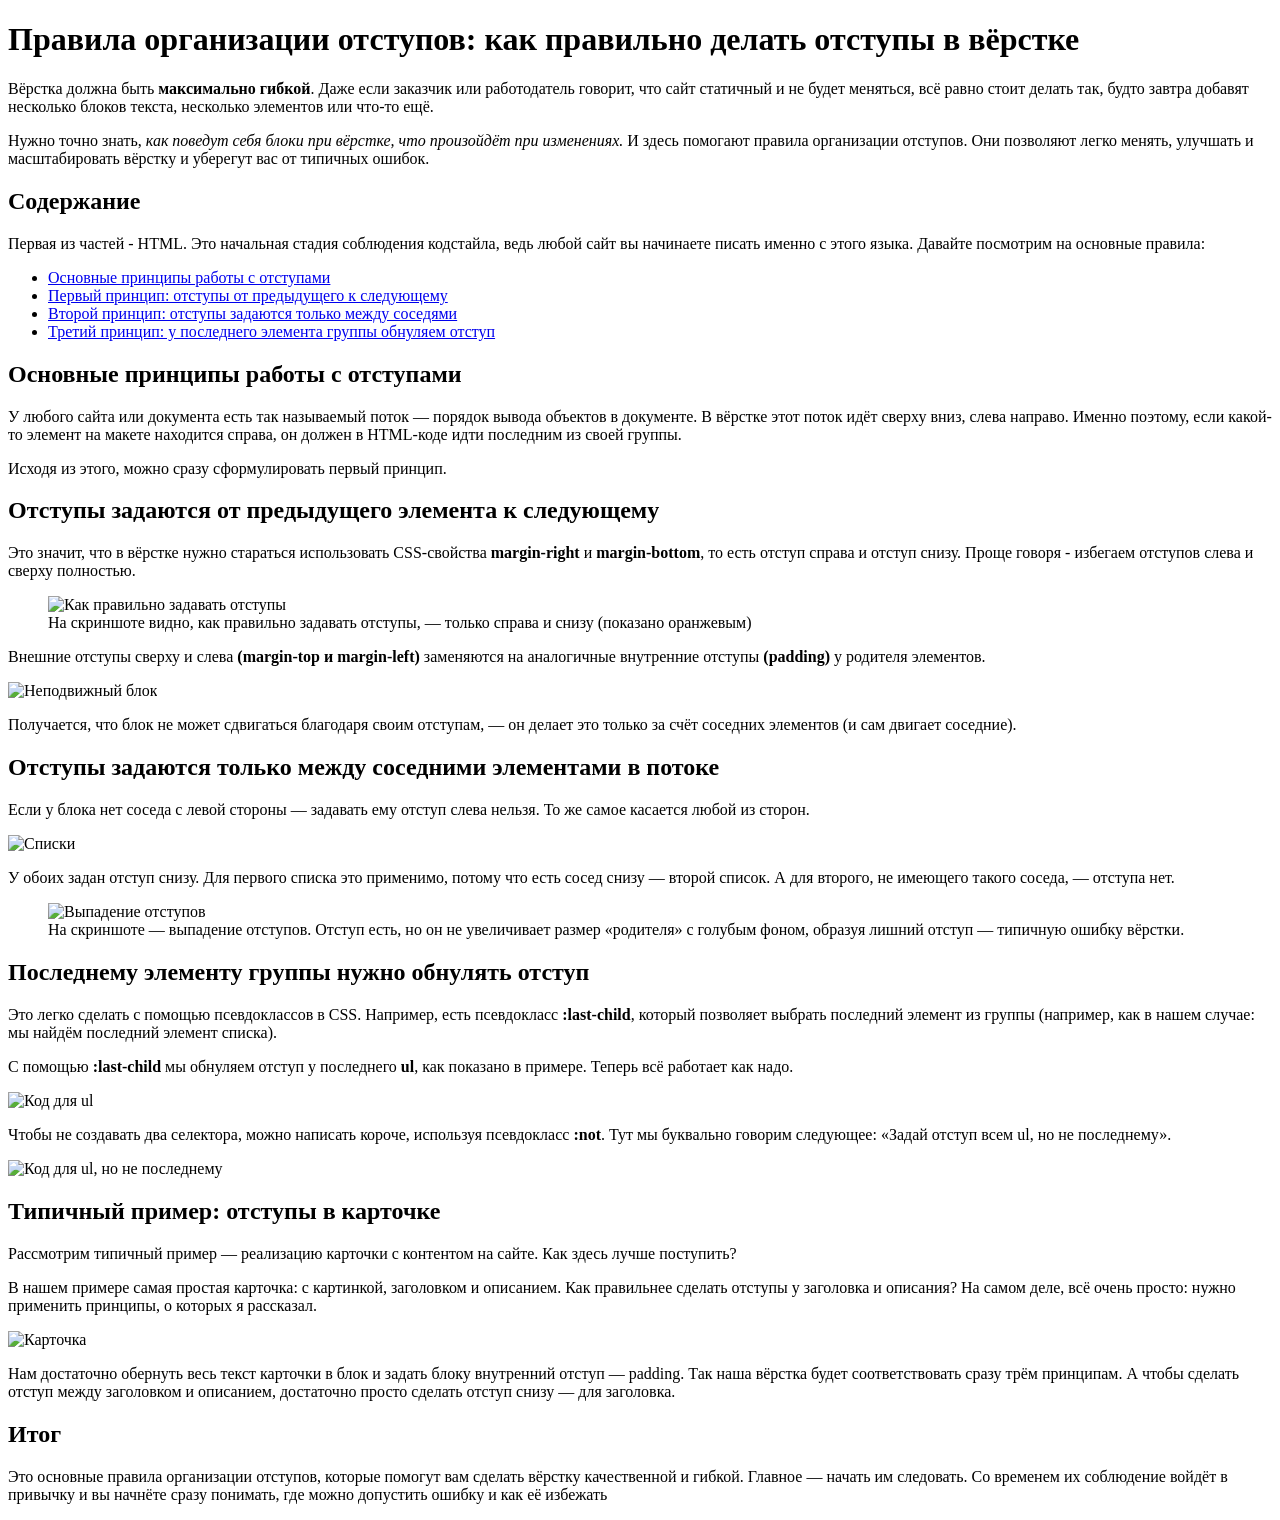
==== article.html @ e445d59d "Add files via upload" ====
<!DOCTYPE html>
<html lang="ru">

<head>
  <meta charset="UTF-8">
  <title>Статья — Правила отступов</title>
  <link rel="stylesheet" href="css/normalize.css">
  <link rel="stylesheet" href="css/style.css">
</head>

<body>
  <div class="container">

    <h1 class="main-title">
      <b>Правила организации отступов:</b> как правильно делать отступы в вёрстке
    </h1>
    <p class="text">
      Вёрстка должна быть <b>максимально гибкой</b>. Даже если заказчик или работодатель говорит, что сайт статичный
      и
      не
      будет меняться, всё равно стоит делать так, будто завтра добавят несколько блоков текста, несколько элементов
      или
      что-то ещё.
    </p>
    <p class="text">
      Нужно точно знать, <i>как поведут себя блоки при вёрстке, что произойдёт при изменениях.</i> И здесь помогают
      правила организации отступов. Они позволяют легко менять, улучшать и масштабировать вёрстку и уберегут вас от
      типичных ошибок.
    </p>

    <div class="text-block decorate-1">
      <h2 class="second-title">Содержание</h2>
      <p class="text">
        Первая из частей - HTML. Это начальная стадия соблюдения кодстайла, ведь любой сайт вы начинаете писать именно
        с
        этого языка. Давайте посмотрим на основные правила:

      </p>
      <ul class="list">
        <li>
          <a href="#section1" class="list-link">Основные принципы работы с отступами</a>
        </li>
        <li>
          <a href="#section2" class="list-link">Первый принцип: отступы от предыдущего к следующему</a>
        </li>
        <li>
          <a href="#section3" class="list-link">Второй принцип: отступы задаются только между соседями</a>
        </li>
        <li>
          <a href="#section4" class="list-link">Третий принцип: у последнего элемента группы обнуляем отступ</a>
        </li>
      </ul>
    </div>

    <div id="section1" class="chapter">
      <h2 class="second-title">Основные принципы работы с отступами</h2>
      <p class="text">
        У любого сайта или документа есть так называемый поток — порядок вывода объектов в документе. В вёрстке этот
        поток
        идёт сверху вниз, слева направо. Именно поэтому, если какой-то элемент на макете находится справа, он должен в
        HTML-коде идти последним из своей группы.

      </p>
      <p class="decorated-paragraph">
        Исходя из этого, можно сразу сформулировать первый принцип.
      </p>
    </div>

    <div id="section2" class="chapter">
      <h2 class="second-title">Отступы задаются от предыдущего элемента к следующему</h2>
      <p class="text">
        Это значит, что в вёрстке нужно стараться использовать CSS-свойства <b>margin-right</b> и
        <b>margin-bottom</b>,
        то
        есть отступ справа и отступ снизу. Проще говоря - избегаем отступов слева и сверху полностью.
      </p>
      <figure class="image-wrapper">
        <img src="img/1.jpg" alt="Как правильно задавать отступы">
        <figcaption class="image-description">
          На скриншоте видно, как правильно задавать отступы, — только справа и снизу (показано оранжевым)
        </figcaption>
      </figure>
      <p class="text">
        Внешние отступы сверху и слева <b>(margin-top и margin-left)</b> заменяются на аналогичные внутренние отступы
        <b>(padding)</b> у родителя элементов.
      </p>
      <img src="img/2.jpg" alt="Неподвижный блок" class="image">
      <p class="text">
        Получается, что блок не может сдвигаться благодаря своим отступам, — он делает это только за счёт соседних
        элементов (и сам двигает соседние).
      </p>
    </div>

    <div id="section3" class="chapter">
      <h2 class="second-title">Отступы задаются только между соседними элементами в потоке</h2>
      <p class="text">
        Если у блока нет соседа с левой стороны — задавать ему отступ слева нельзя. То же самое касается любой из
        сторон.
      </p>
      <img src="img/3.jpg" alt="Списки" class="image">

      <p class="text">
        У обоих задан отступ снизу. Для первого списка это применимо, потому что есть сосед снизу — второй список. А
        для
        второго, не имеющего такого соседа, — отступа нет.
      </p>

      <figure class="image-wrapper">
        <img src="img/4.jpg" alt="Выпадение отступов">
        <figcaption class="image-description">
          На скриншоте — выпадение отступов. Отступ есть, но он не увеличивает размер «родителя» с голубым
          фоном, образуя лишний отступ — типичную ошибку вёрстки.</figcaption>
      </figure>
    </div>

    <div id="section4" class="chapter">
      <h2 class="second-title">Последнему элементу группы нужно обнулять отступ</h2>
      <p class="text">
        Это легко сделать с помощью псевдоклассов в CSS. Например, есть псевдокласс <b>:last-child</b>, который
        позволяет
        выбрать последний элемент из группы (например, как в нашем случае: мы найдём последний элемент списка).
      </p>

      <p class="text">
        С помощью <b>:last-child</b> мы обнуляем отступ у последнего <b>ul</b>, как показано в примере. Теперь всё
        работает как надо.

      </p>
      <img src="img/5.jpg" alt="Код для ul" class="image">
      <p class="text">
        Чтобы не создавать два селектора, можно написать короче, используя псевдокласс <b>:not</b>. Тут мы буквально
        говорим следующее: «Задай отступ всем ul, но не последнему».
      </p>
      <img src="img/6.jpg" alt="Код для ul, но не последнему" class="image">

    </div>
    <h2 class="second-title">Типичный пример: отступы в карточке</h2>
    <p class="text">
      Рассмотрим типичный пример — реализацию карточки с контентом на сайте. Как здесь лучше поступить?

    </p>

    <p class="text">
      В нашем примере самая простая карточка: с картинкой, заголовком и описанием. Как правильнее сделать отступы у
      заголовка и описания? На самом деле, всё очень просто: нужно применить принципы, о которых я рассказал.

    </p>
    <img src="img/7.jpg" alt="Карточка" class="image">
    <p class="text">
      Нам достаточно обернуть весь текст карточки в блок и задать блоку внутренний отступ — padding. Так наша вёрстка
      будет соответствовать сразу трём принципам. А чтобы сделать отступ между заголовком и описанием, достаточно
      просто
      сделать отступ снизу — для заголовка.
    </p>
    <div id="Conclusion" class="text-block decorate-2">
      <h2 class="second-title">Итог</h2>
      <p class="text">
        Это основные правила организации отступов, которые помогут вам сделать вёрстку качественной и гибкой. Главное —
        начать им следовать. Со временем их соблюдение войдёт в привычку и вы начнёте сразу понимать, где можно
        допустить
        ошибку и как её избежать
      </p>
    </div>

  </div>
</body>

</html>
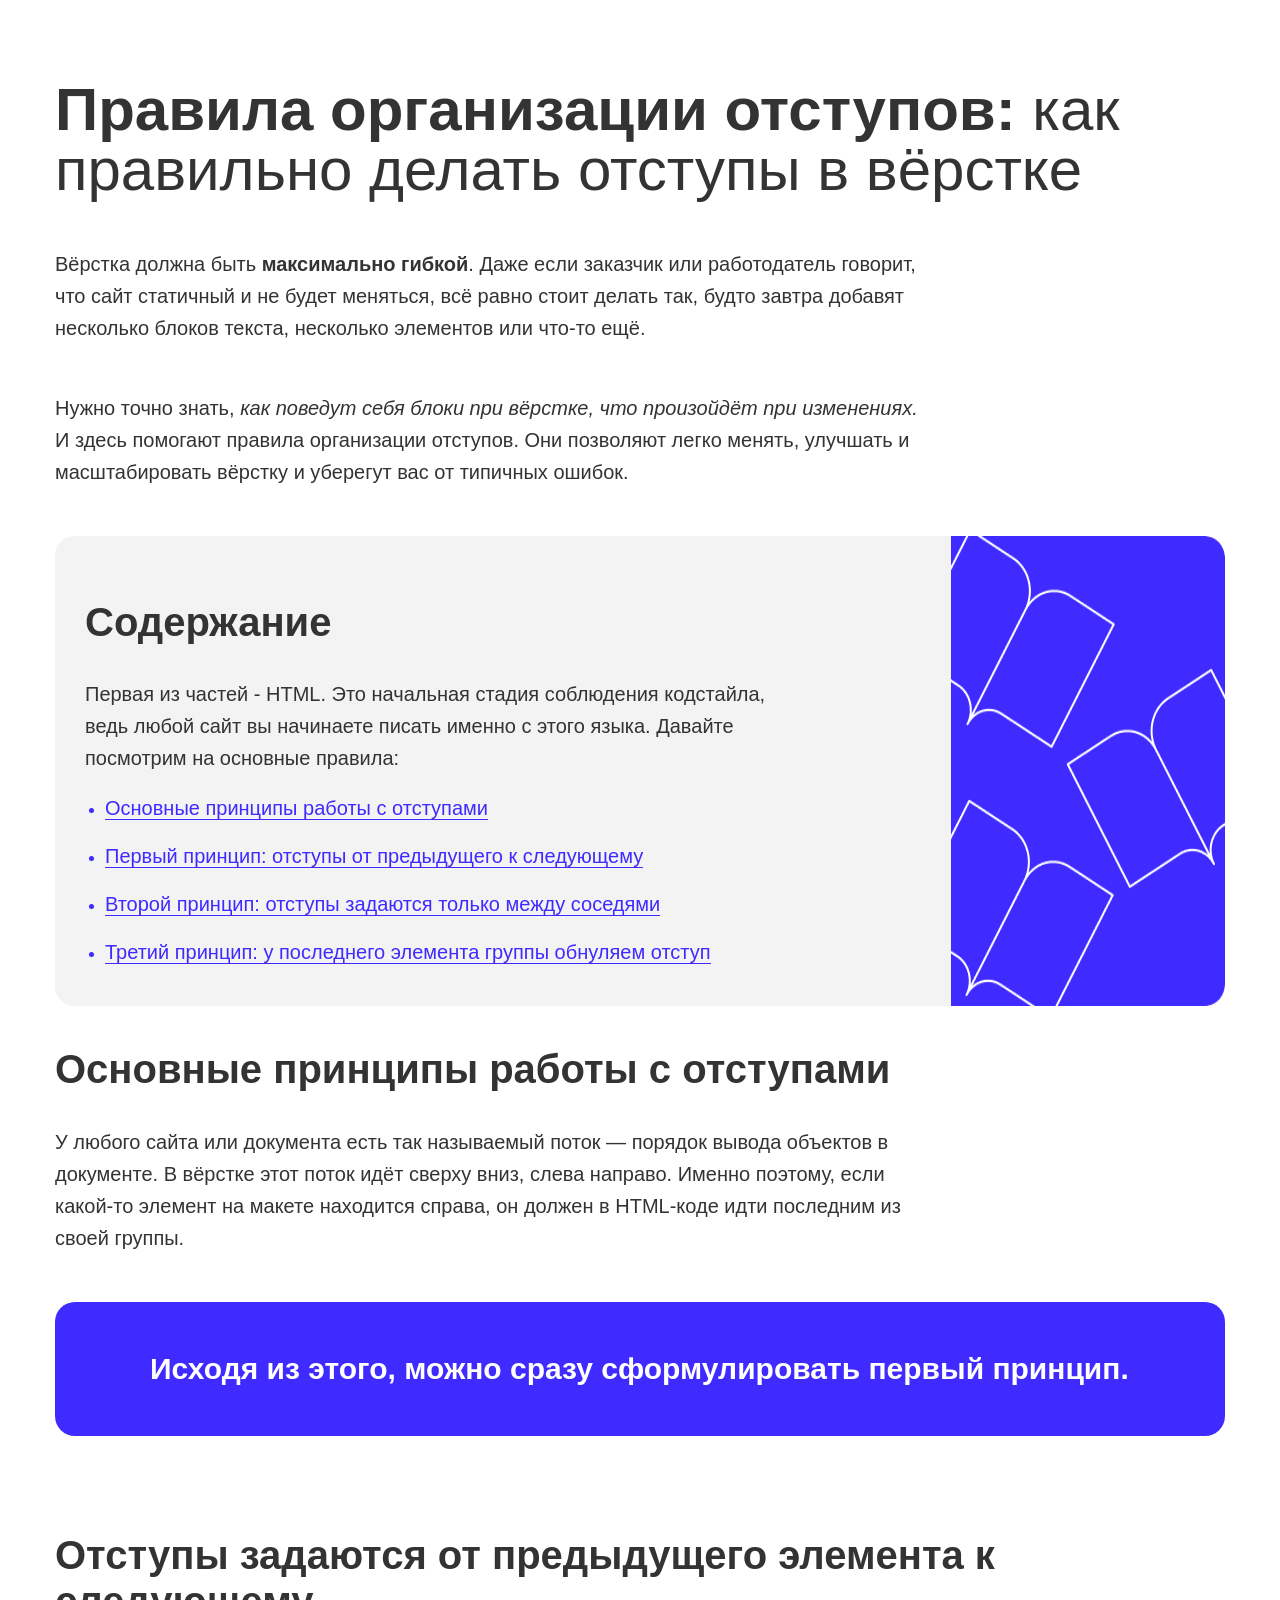
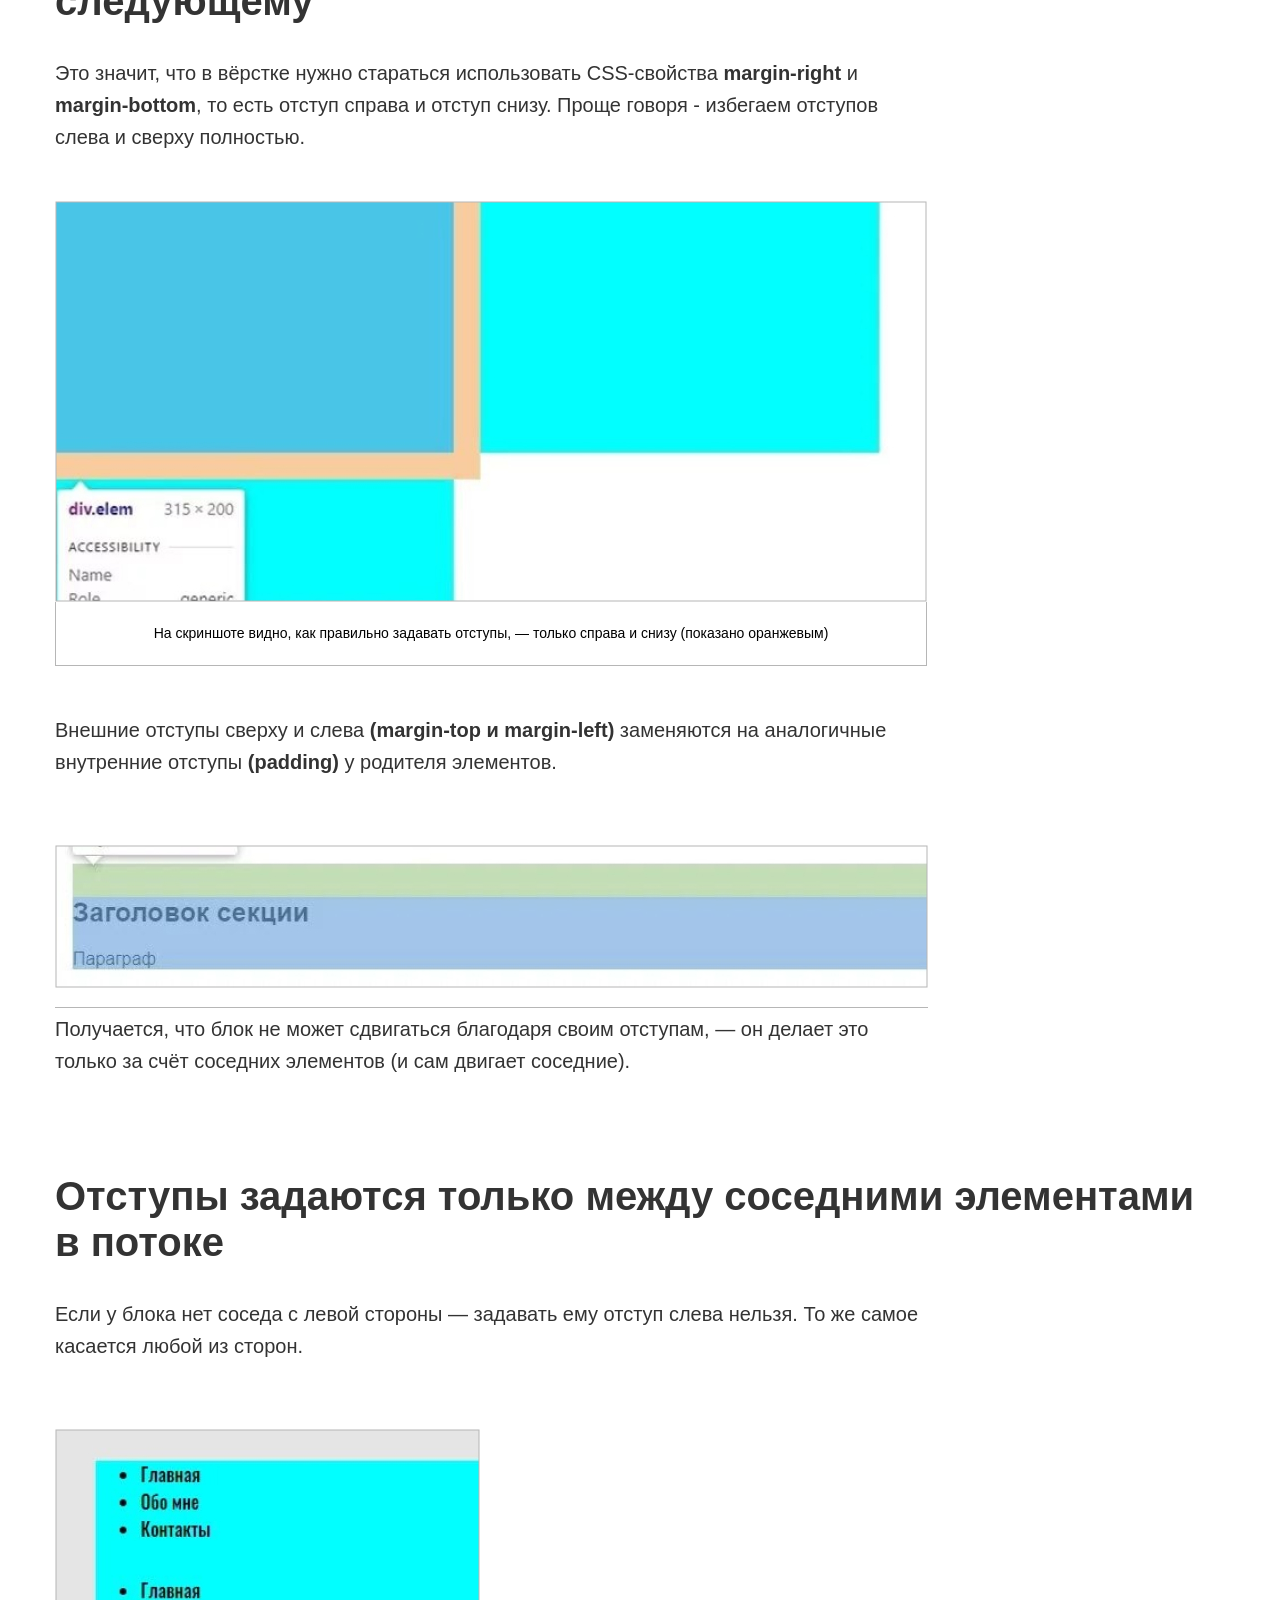
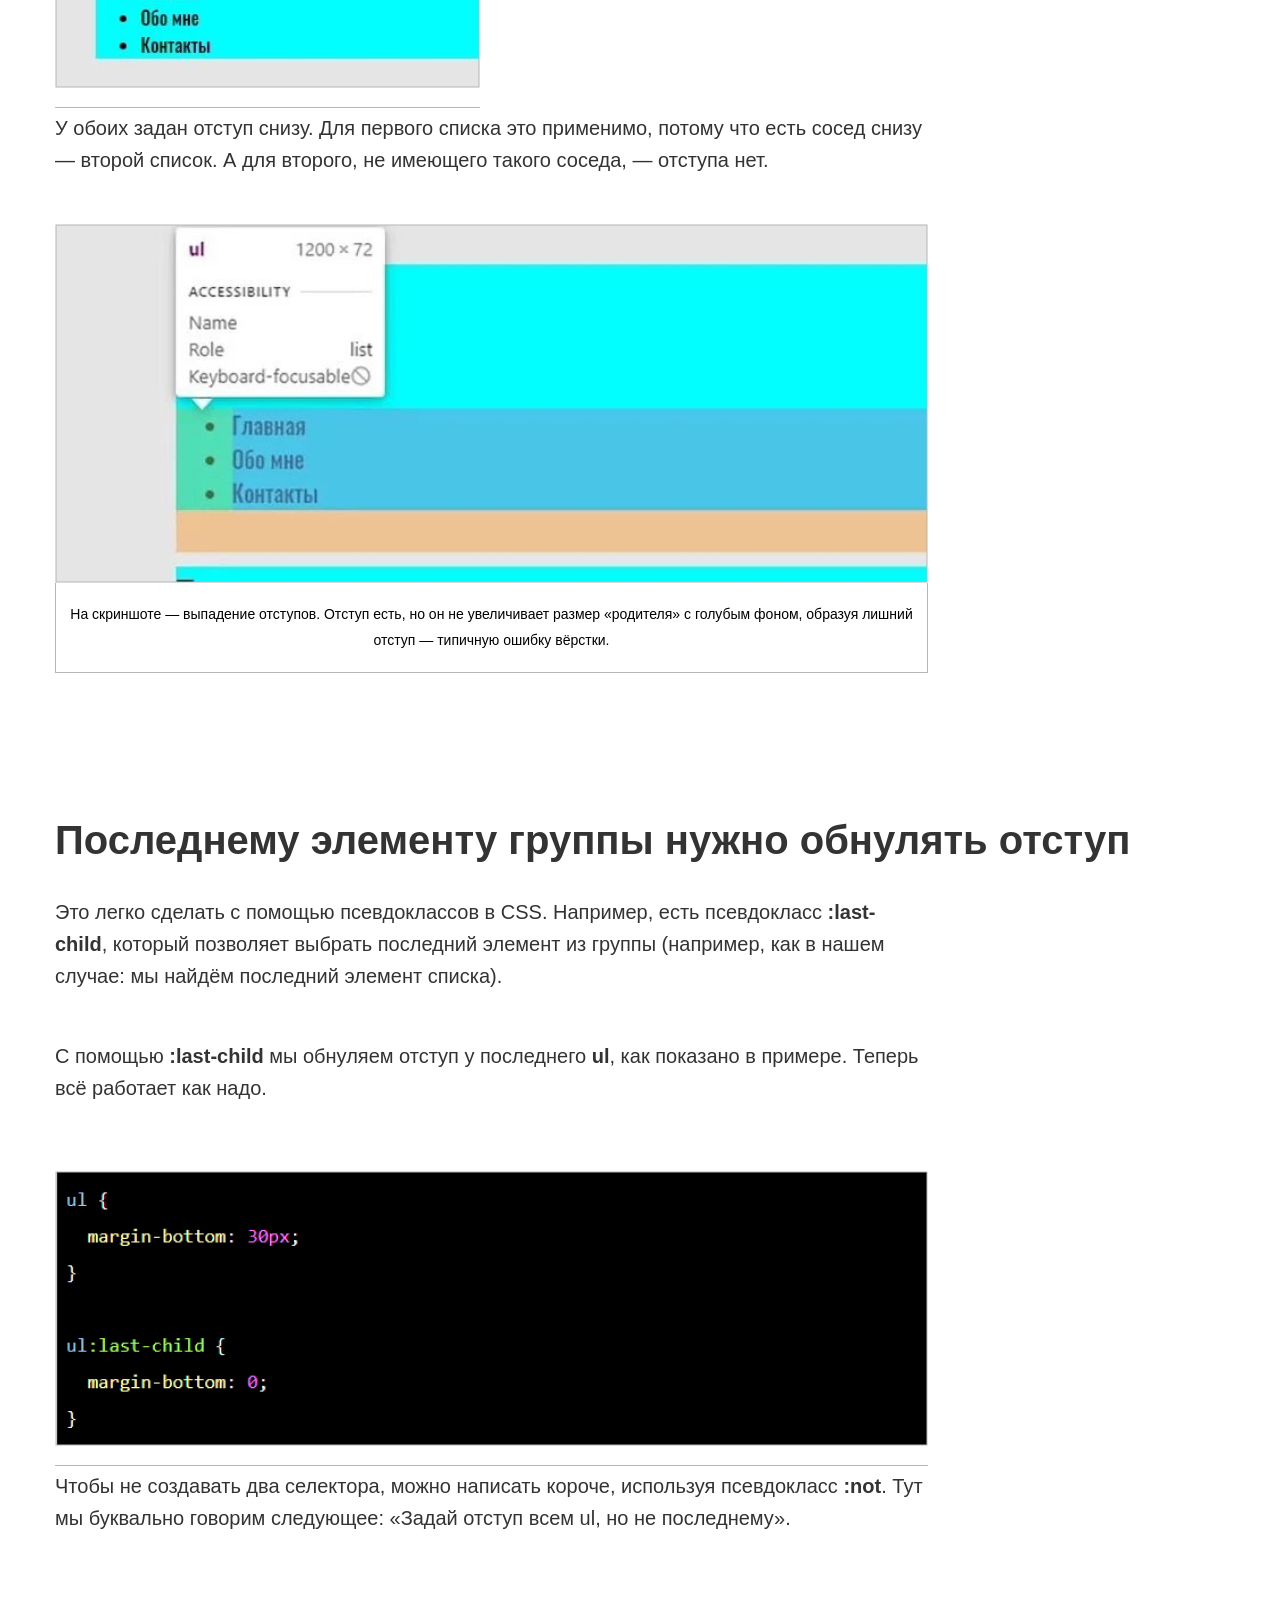
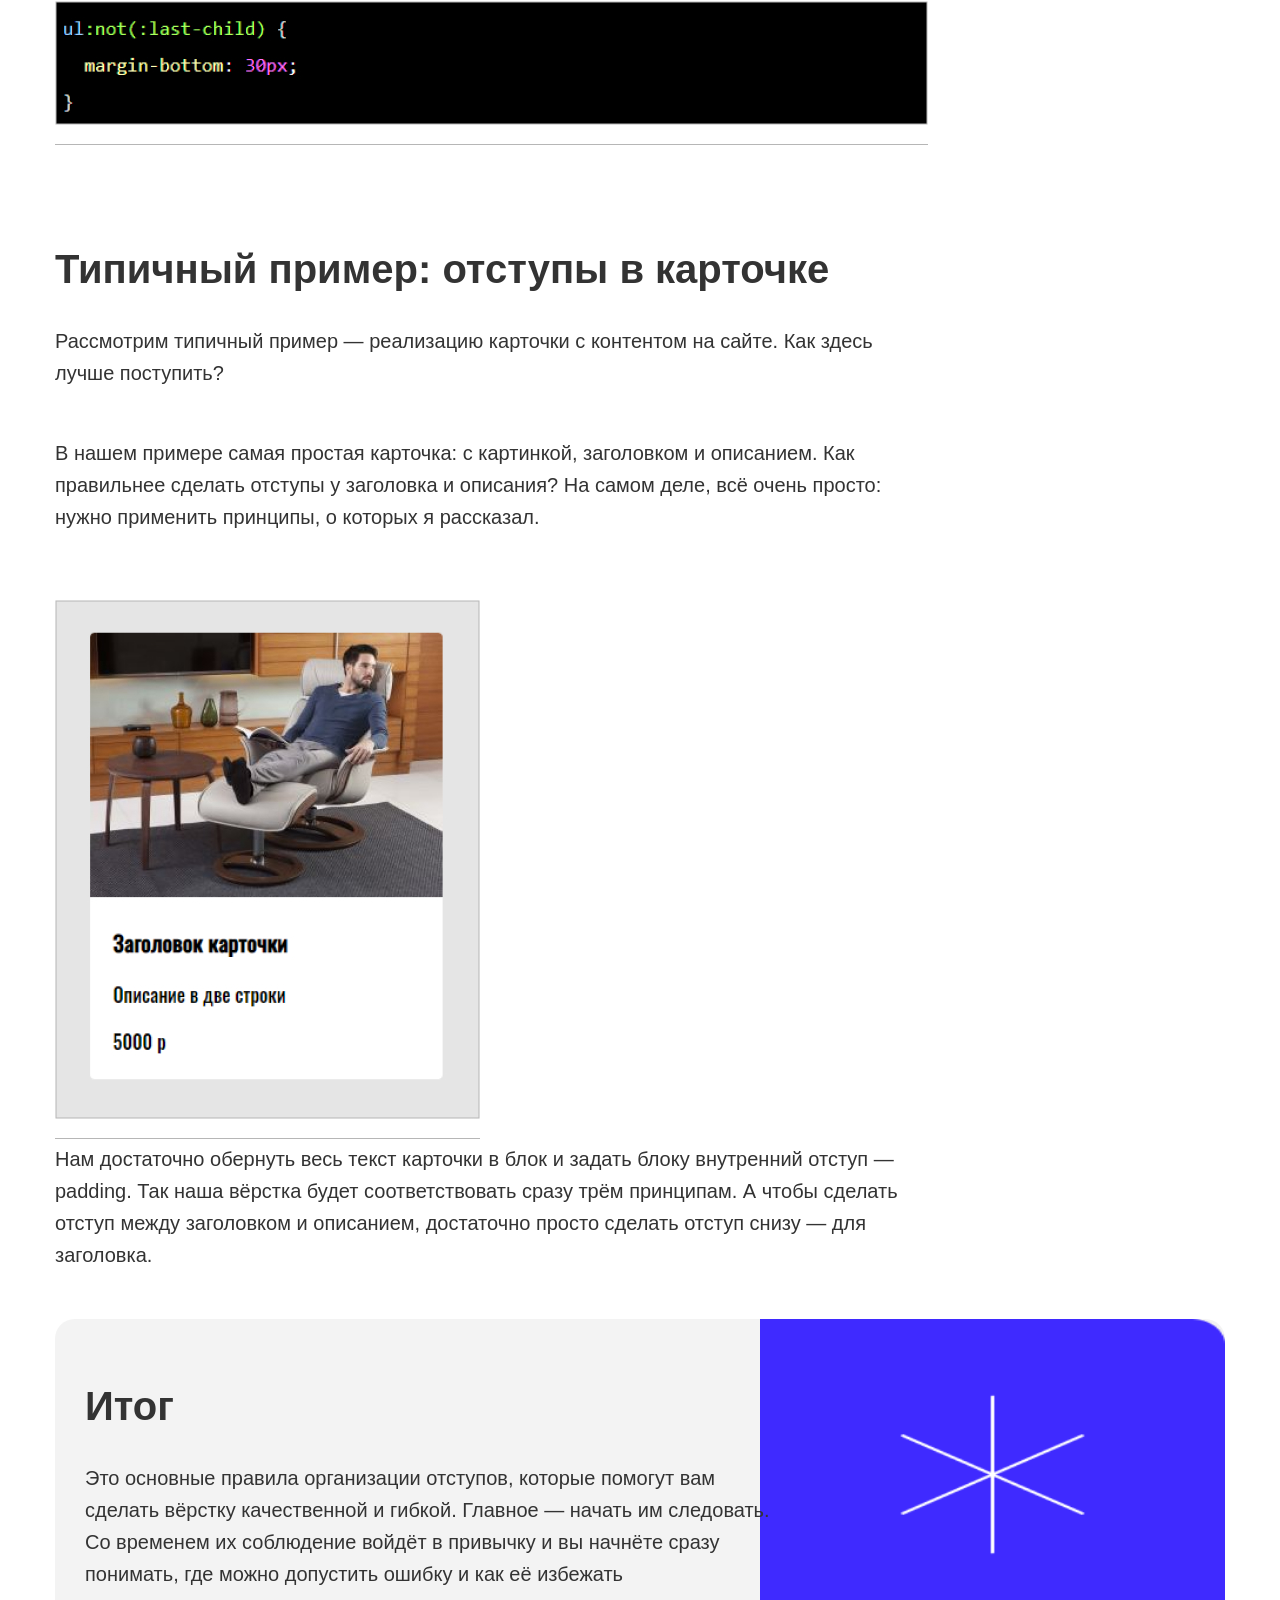
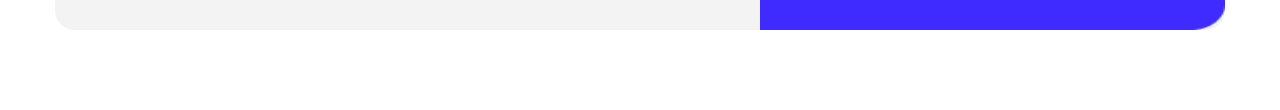
==== commit 828ac2ec: "Update article.html" ====
--- a/article.html
+++ b/article.html
@@ -109,7 +109,8 @@
         <img src="img/4.jpg" alt="Выпадение отступов">
         <figcaption class="image-description">
           На скриншоте — выпадение отступов. Отступ есть, но он не увеличивает размер «родителя» с голубым
-          фоном, образуя лишний отступ — типичную ошибку вёрстки.</figcaption>
+          фоном, образуя лишний <br> отступ — типичную ошибку вёрстки.
+        </figcaption>
       </figure>
     </div>
 
@@ -165,4 +166,4 @@
   </div>
 </body>
 
-</html>+</html>
--- a/css/style.css
+++ b/css/style.css
@@ -0,0 +1,192 @@
+html {
+  box-sizing: border-box;
+}
+
+*,
+*::before,
+*::after {
+  box-sizing: inherit;
+}
+
+a {
+  color: inherit;
+  text-decoration: none;
+}
+
+img {
+  max-width: 100%;
+}
+
+body {
+  font-family: Arial, Verdana, sans-serif;
+  margin: 0;
+}
+
+.container {
+  margin: 0 auto;
+  padding: 80px 0;
+  width: 1170px;
+}
+
+.main-content {
+  display: flex;
+  flex-direction: column;
+  align-items: center;
+  justify-content: center;
+  min-height: 100vh;
+  color: #fff;
+  background-color: #070217;
+}
+
+.logo {
+  display: inline-block;
+  margin-bottom: 50px;
+
+}
+
+.nav-link {
+  font-weight: 700;
+  font-size: 18px;
+  background-color: #3f2aff;
+  color: #fff;
+  padding: 18px 24px;
+  display: inline-block;
+  margin-bottom: 48px;
+}
+
+.download-link {
+  font-weight: 700;
+  font-size: 18px;
+  color: #3f2aff;
+  padding-left: 30px;
+  background-image: url("../img/download.png");
+  background-repeat: no-repeat;
+  background-size: 24px 24px;
+  background-position: left center;
+}
+
+.image {
+  border-bottom: 1px solid #b6b6b6;
+  border-top: none;
+  padding: 19px 0;
+  font-size: 14px;
+  font-weight: 400;
+  text-align: center;
+
+}
+
+.main-title {
+  margin: 0;
+  margin-bottom: 48px;
+  font-weight: 400;
+  font-size: 60px;
+  line-height: 60px;
+  color: #333;
+}
+
+.text {
+  margin: 0;
+  margin-bottom: 48px;
+  max-width: 871px;
+  font-weight: 400;
+  font-size: 20px;
+  line-height: 32px;
+  color: #333;
+}
+
+.second-title {
+  font-size: 40px;
+  line-height: 46px;
+  color: #333;
+}
+
+.text-block {
+  margin-bottom: 40px;
+  padding: 30px;
+  background-color: #f3f3f3;
+  background-repeat: no-repeat;
+  background-position: right center;
+  border-radius: 20px;
+}
+
+.text-block:last-child {
+  margin: 0;
+}
+
+.text-block .text {
+  margin-bottom: 10px;
+  max-width: 692px;
+  line-height: 160%;
+}
+
+.list-link {
+  border-bottom: 1px solid currentColor;
+  font-size: 20px;
+  line-height: 240%;
+  color: #3f2aff;
+}
+
+
+.decorated-paragraph {
+  width: 100%;
+  padding: 50px 95px;
+  border-radius: 20px;
+  background-color: #3f2aff;
+  color: #ffffff;
+  font-size: 30px;
+  font-weight: 700;
+  box-sizing: border-box;
+}
+
+.list {
+  margin: 0;
+  padding-left: 20px;
+}
+
+.list ::marker {
+  color: #3f2aff;
+}
+
+.list-link {
+  border-bottom: 1px solid #3f2aff;
+  font-size: 20px;
+  line-height: 240%;
+  color: #3f2aff;
+}
+
+.image-wrapper {
+  margin: 0;
+  margin-bottom: 48px;
+  display: inline-block;
+  font-size: 0;
+}
+
+.image-description {
+  padding: 19px 0;
+  border: 1px solid #b6b6b6;
+  border-top: none;
+  font-weight: 400;
+  font-size: 14px;
+  line-height: 180%;
+  text-align: center;
+
+}
+
+.chapter {
+  margin-bottom: 96px;
+}
+
+.chapter:last-child {
+  margin-bottom: 0;
+}
+
+
+.decorate-1 {
+  background-image: url("../img/decorate-1.png");
+  background-size: 274px 100%;
+}
+
+.decorate-2 {
+  background-image: url("../img/decorate-2.png");
+  background-size: 465px 100%;
+}
